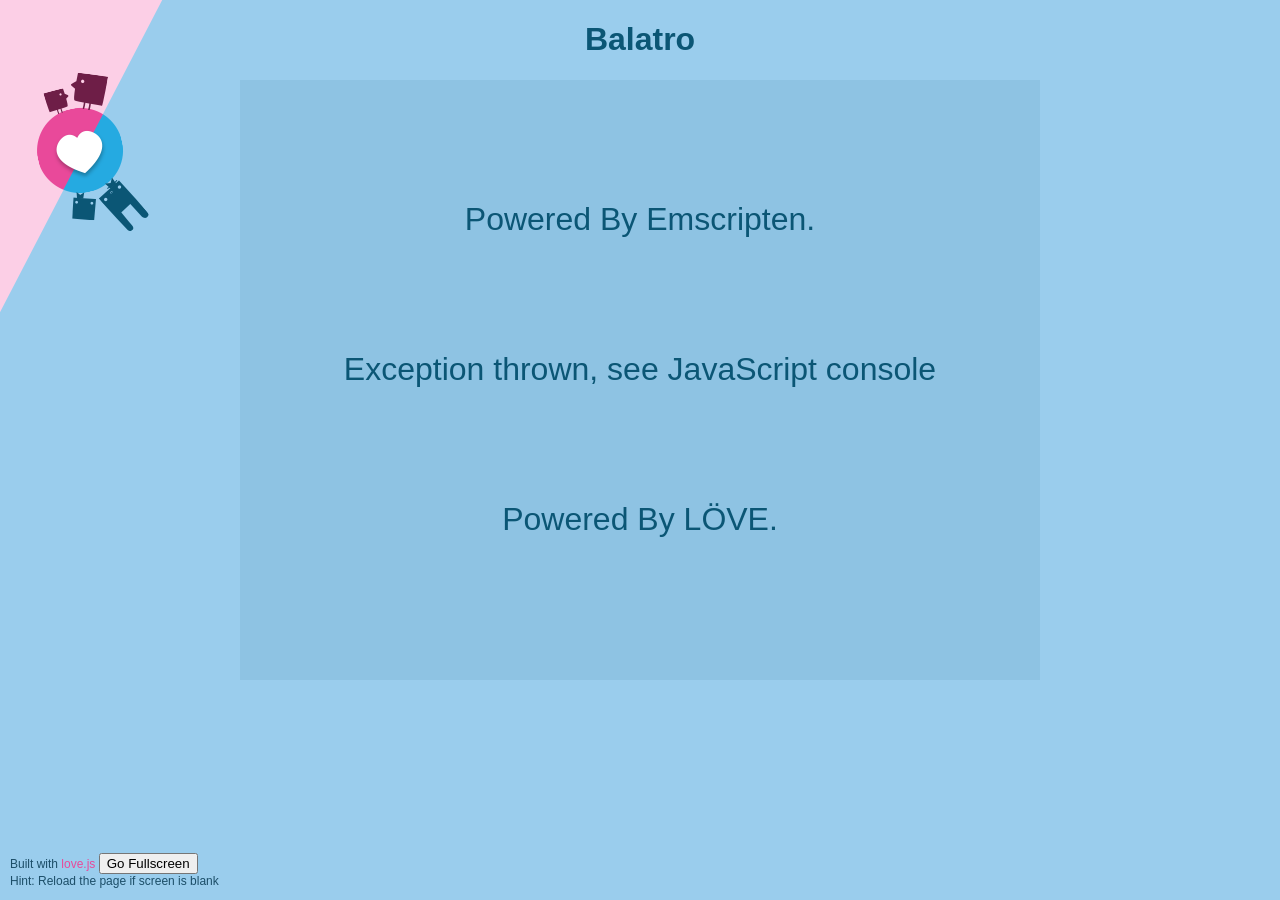
==== games/balatro/index.html @ 133ea1b1 "added ga,e a" ====
<!doctype html>
<html lang="en-us">
  <head>
    <meta charset="utf-8">
    <meta http-equiv="Content-Type" content="text/html; charset=utf-8">
    <meta name="viewport" content="width=device-width, initial-scale=1, shrink-to-fit=no, minimum-scale=1, maximum-scale=1">
    <title>Balatro</title>

    <!-- Load custom style sheet -->
    <link rel="stylesheet" type="text/css" href="theme/love.css">
  </head>
  <body>
    <center>
      <div>
        <h1>Balatro</h1>
        <canvas id="loadingCanvas" oncontextmenu="event.preventDefault()" width="800" height="600"></canvas>
        <canvas id="canvas" oncontextmenu="event.preventDefault()"></canvas>
      </div>
    </center>

    <script type='text/javascript'>
      function goFullScreen(){
            var canvas = document.getElementById("canvas");
            if(canvas.requestFullScreen)
                canvas.requestFullScreen();
            else if(canvas.webkitRequestFullScreen)
                canvas.webkitRequestFullScreen();
            else if(canvas.mozRequestFullScreen)
                canvas.mozRequestFullScreen();
      }
      function FullScreenHook(){
        var canvas = document.getElementById("canvas");
        canvas.width = window.innerWidth || document.documentElement.clientWidth || document.body.clientWidth;
        canvas.height = window.innerHeight || document.documentElement.clientHeight || document.body.clientHeight;
      }
      var loadingContext = document.getElementById('loadingCanvas').getContext('2d');
      function drawLoadingText(text) {
        var canvas = loadingContext.canvas;

        loadingContext.fillStyle = "rgb(142, 195, 227)";
        loadingContext.fillRect(0, 0, canvas.scrollWidth, canvas.scrollHeight);

        loadingContext.font = '2em arial';
        loadingContext.textAlign = 'center'
        loadingContext.fillStyle = "rgb( 11, 86, 117 )";
        loadingContext.fillText(text, canvas.scrollWidth / 2, canvas.scrollHeight / 2);

        loadingContext.fillText("Powered By Emscripten.", canvas.scrollWidth / 2, canvas.scrollHeight / 4);
        loadingContext.fillText("Powered By LÖVE.", canvas.scrollWidth / 2, canvas.scrollHeight / 4 * 3);
      }

      window.onload = function () { window.focus(); };
      window.onclick = function () { window.focus(); };

      window.addEventListener("keydown", function(e) {
        // space and arrow keys
        if([32, 37, 38, 39, 40].indexOf(e.keyCode) > -1) {
          e.preventDefault();
        }
      }, false);

      var Module = {
        arguments: ["./"],
        INITIAL_MEMORY: 268435456,
        printErr: console.error.bind(console),
        canvas: (function() {
          var canvas = document.getElementById('canvas');

          // As a default initial behavior, pop up an alert when webgl context is lost. To make your
          // application robust, you may want to override this behavior before shipping!
          // See http://www.khronos.org/registry/webgl/specs/latest/1.0/#5.15.2
          canvas.addEventListener("webglcontextlost", function(e) { alert('WebGL context lost. You will need to reload the page.'); e.preventDefault(); }, false);

          return canvas;
        })(),
        setStatus: function(text) {
          if (text) {
            drawLoadingText(text);
          } else if (Module.remainingDependencies === 0) {
            document.getElementById('loadingCanvas').style.display = 'none';
            document.getElementById('canvas').style.visibility = 'visible';
          }
        },
        totalDependencies: 0,
        remainingDependencies: 0,
        monitorRunDependencies: function(left) {
          this.remainingDependencies = left;
          this.totalDependencies = Math.max(this.totalDependencies, left);
          Module.setStatus(left ? 'Preparing... (' + (this.totalDependencies-left) + '/' + this.totalDependencies + ')' : 'All downloads complete.');
        }
      };
      Module.setStatus('Downloading...');
      window.onerror = function(event) {
        // TODO: do not warn on ok events like simulating an infinite loop or exitStatus
        Module.setStatus('Exception thrown, see JavaScript console');
        Module.setStatus = function(text) {
          if (text) Module.printErr('[post-exception status] ' + text);
        };
      };

      var applicationLoad = function(e) {
        Love(Module);
      }
    </script>
    <script type="text/javascript" src="game.js"></script>
    <script async type="text/javascript" src="love.js" onload="applicationLoad(this)"></script>
    <footer>
      <p>Built with <a href="https://github.com/Davidobot/love.js">love.js</a> <button onclick="goFullScreen();">Go Fullscreen</button><br>Hint: Reload the page if screen is blank</p>
    </footer>
  </body>
</html>
---- games/balatro/theme/love.css ----
* {
    box-sizing: border-box;
}

h1 {
    font-family: arial;
    color: rgb( 11, 86, 117 );
}

body {
    background-image: url(bg.png);
    background-repeat: no-repeat;
    font-family: arial;
    margin: 0;
    padding: none;
    background-color: rgb( 154, 205, 237 );
    color: rgb( 28, 78, 104 );
}

footer {
    font-family: arial;
    font-size: 12px;
    padding-left: 10px;
    position:absolute;
    bottom: 0;
    width: 100%;
}

/* Links */
a {
    text-decoration: none;
}
a:link {
    color: rgb( 233, 73, 154 );
}
a:visited {
    color: rgb( 110, 30, 71 );
}
a:hover {
    color: rgb( 252, 207, 230 );
}

/* the canvas *must not* have any border or padding, or mouse coords will be wrong */
#canvas {
    padding-right: 0;
    display: block;
    border: 0px none;
    visibility: hidden;
}
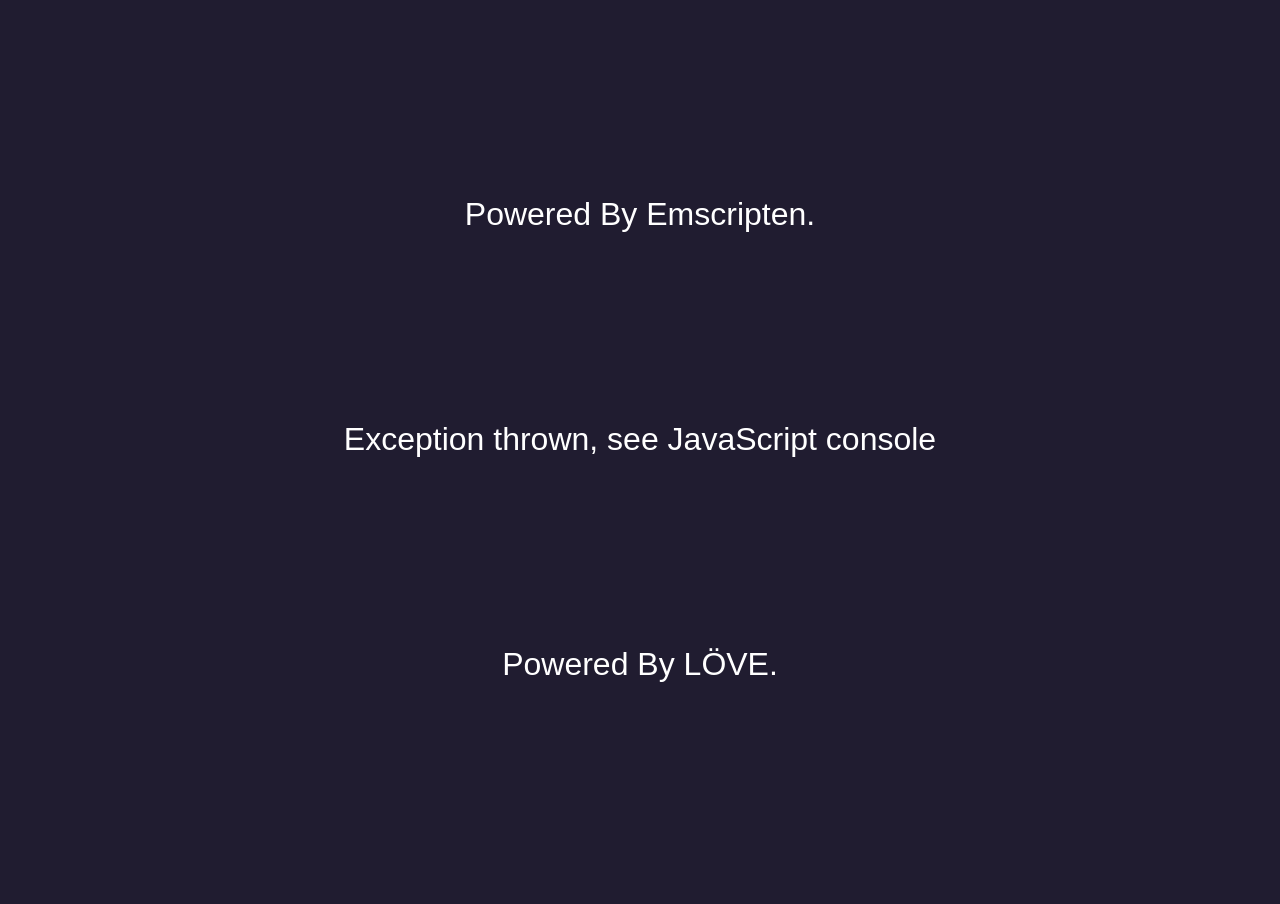
==== commit 57d44567: "." ====
--- a/games/balatro/index.html
+++ b/games/balatro/index.html
@@ -1,111 +1,228 @@
 <!doctype html>
 <html lang="en-us">
   <head>
-    <meta charset="utf-8">
-    <meta http-equiv="Content-Type" content="text/html; charset=utf-8">
-    <meta name="viewport" content="width=device-width, initial-scale=1, shrink-to-fit=no, minimum-scale=1, maximum-scale=1">
+    <meta charset="utf-8" />
+    <meta http-equiv="Content-Type" content="text/html; charset=utf-8" />
+    <meta
+      name="viewport"
+      content="width=device-width, initial-scale=1, shrink-to-fit=no, minimum-scale=1, maximum-scale=1"
+    />
     <title>Balatro</title>
 
-    <!-- Load custom style sheet -->
-    <link rel="stylesheet" type="text/css" href="theme/love.css">
+    <link rel="stylesheet" type="text/css" href="love.css" />
   </head>
   <body>
-    <center>
-      <div>
-        <h1>Balatro</h1>
-        <canvas id="loadingCanvas" oncontextmenu="event.preventDefault()" width="800" height="600"></canvas>
-        <canvas id="canvas" oncontextmenu="event.preventDefault()"></canvas>
-      </div>
-    </center>
-
-    <script type='text/javascript'>
-      function goFullScreen(){
-            var canvas = document.getElementById("canvas");
-            if(canvas.requestFullScreen)
-                canvas.requestFullScreen();
-            else if(canvas.webkitRequestFullScreen)
-                canvas.webkitRequestFullScreen();
-            else if(canvas.mozRequestFullScreen)
-                canvas.mozRequestFullScreen();
-      }
-      function FullScreenHook(){
+    <canvas id="loadingCanvas" oncontextmenu="event.preventDefault()"></canvas>
+    <canvas id="canvas" oncontextmenu="event.preventDefault()"></canvas>
+    <script type="text/javascript">
+      // The game (via SDL) requests browser fullscreen on the first click. Block it.
+      for (const k of ["requestFullscreen", "webkitRequestFullscreen", "webkitRequestFullScreen", "mozRequestFullScreen", "msRequestFullscreen"]) {
+        if (Element.prototype[k]) Element.prototype[k] = function () { return Promise.resolve(); };
+      }
+
+      // The game can't be resized after it starts (SDL never reports new sizes
+      // here), so it renders at the window size it started with and the canvas is
+      // scaled with CSS to fit the window, with the mouse mapped back to match.
+      var BUF_W = window.innerWidth, BUF_H = window.innerHeight;
+      [["width", BUF_W], ["height", BUF_H], ["availWidth", BUF_W], ["availHeight", BUF_H]].forEach(function (p) {
+        Object.defineProperty(window.screen, p[0], { get: function () { return p[1]; }, configurable: true });
+      });
+
+      var canvas = document.getElementById("canvas");
+      (function () {
+        var proto = Object.getPrototypeOf(canvas);
+        var w = Object.getOwnPropertyDescriptor(proto, "width");
+        var h = Object.getOwnPropertyDescriptor(proto, "height");
+        function apply() {
+          w.set.call(canvas, BUF_W);
+          h.set.call(canvas, BUF_H);
+        }
+        Object.defineProperty(canvas, "width", { get: function () { return w.get.call(canvas); }, set: apply, configurable: true });
+        Object.defineProperty(canvas, "height", { get: function () { return h.get.call(canvas); }, set: apply, configurable: true });
+        apply();
+      })();
+
+      function fitCanvas() {
+        var s = Math.min(window.innerWidth / BUF_W, window.innerHeight / BUF_H);
+        var cw = Math.floor(BUF_W * s), ch = Math.floor(BUF_H * s);
+        var st = document.documentElement.style;
+        st.setProperty("--cw", cw + "px");
+        st.setProperty("--ch", ch + "px");
+        st.setProperty("--cl", Math.floor((window.innerWidth - cw) / 2) + "px");
+        st.setProperty("--ct", Math.floor((window.innerHeight - ch) / 2) + "px");
+      }
+      fitCanvas();
+      window.addEventListener("resize", fitCanvas);
+
+      ["mousedown", "mouseup", "mousemove"].forEach(function (type) {
+        window.addEventListener(type, function (e) {
+          if (e._remapped) return;
+          e.stopImmediatePropagation();
+          var r = canvas.getBoundingClientRect();
+          var sx = BUF_W / r.width, sy = BUF_H / r.height;
+          var n = new MouseEvent(type, {
+            bubbles: true, cancelable: true, view: window,
+            clientX: r.left + (e.clientX - r.left) * sx,
+            clientY: r.top + (e.clientY - r.top) * sy,
+            screenX: e.screenX, screenY: e.screenY,
+            button: e.button, buttons: e.buttons,
+            ctrlKey: e.ctrlKey, shiftKey: e.shiftKey, altKey: e.altKey, metaKey: e.metaKey,
+            movementX: e.movementX * sx, movementY: e.movementY * sy,
+          });
+          n._remapped = true;
+          (e.target || document).dispatchEvent(n);
+        }, true);
+      });
+
+      [window.WebGLRenderingContext, window.WebGL2RenderingContext].forEach(function (C) {
+        if (!C) return;
+        var origClearColor = C.prototype.clearColor;
+        var origClear = C.prototype.clear;
+        C.prototype.clearColor = function (r, g, b, a) {
+          this._cc = [r, g, b, a];
+          return origClearColor.call(this, r, g, b, a);
+        };
+        C.prototype.clear = function (mask) {
+          var cc = this._cc;
+          if (
+            cc && cc[0] === 0 && cc[1] === 0 && cc[2] === 0 && cc[3] === 1 &&
+            this.getParameter(this.FRAMEBUFFER_BINDING) === null
+          ) {
+            origClearColor.call(this, 0x20 / 255, 0x1c / 255, 0x30 / 255, 1);
+            origClear.call(this, mask);
+            return origClearColor.call(this, 0, 0, 0, 1);
+          }
+          return origClear.call(this, mask);
+        };
+      });
+
+      var lc = document.getElementById("loadingCanvas");
+      lc.width = window.innerWidth;
+      lc.height = window.innerHeight;
+
+      function FullScreenHook() {
         var canvas = document.getElementById("canvas");
-        canvas.width = window.innerWidth || document.documentElement.clientWidth || document.body.clientWidth;
-        canvas.height = window.innerHeight || document.documentElement.clientHeight || document.body.clientHeight;
-      }
-      var loadingContext = document.getElementById('loadingCanvas').getContext('2d');
+        canvas.width =
+          window.innerWidth ||
+          document.documentElement.clientWidth ||
+          document.body.clientWidth;
+        canvas.height =
+          window.innerHeight ||
+          document.documentElement.clientHeight ||
+          document.body.clientHeight;
+      }
+      var loadingContext = document
+        .getElementById("loadingCanvas")
+        .getContext("2d");
       function drawLoadingText(text) {
         var canvas = loadingContext.canvas;
 
-        loadingContext.fillStyle = "rgb(142, 195, 227)";
+        loadingContext.fillStyle = "#201c30";
         loadingContext.fillRect(0, 0, canvas.scrollWidth, canvas.scrollHeight);
-
-        loadingContext.font = '2em arial';
-        loadingContext.textAlign = 'center'
-        loadingContext.fillStyle = "rgb( 11, 86, 117 )";
-        loadingContext.fillText(text, canvas.scrollWidth / 2, canvas.scrollHeight / 2);
-
-        loadingContext.fillText("Powered By Emscripten.", canvas.scrollWidth / 2, canvas.scrollHeight / 4);
-        loadingContext.fillText("Powered By LÖVE.", canvas.scrollWidth / 2, canvas.scrollHeight / 4 * 3);
-      }
-
-      window.onload = function () { window.focus(); };
-      window.onclick = function () { window.focus(); };
-
-      window.addEventListener("keydown", function(e) {
-        // space and arrow keys
-        if([32, 37, 38, 39, 40].indexOf(e.keyCode) > -1) {
-          e.preventDefault();
-        }
-      }, false);
+        loadingContext.fillStyle = "#fff";
+
+        loadingContext.font = "2em arial";
+        loadingContext.textAlign = "center";
+        loadingContext.fillText(
+          text,
+          canvas.scrollWidth / 2,
+          canvas.scrollHeight / 2,
+        );
+
+        loadingContext.fillText(
+          "Powered By Emscripten.",
+          canvas.scrollWidth / 2,
+          canvas.scrollHeight / 4,
+        );
+        loadingContext.fillText(
+          "Powered By LÖVE.",
+          canvas.scrollWidth / 2,
+          (canvas.scrollHeight / 4) * 3,
+        );
+      }
+
+      window.onload = function () {
+        window.focus();
+      };
+      window.onclick = function () {
+        window.focus();
+      };
+
+      window.addEventListener(
+        "keydown",
+        function (e) {
+          // space and arrow keys
+          if ([32, 37, 38, 39, 40].indexOf(e.keyCode) > -1) {
+            e.preventDefault();
+          }
+        },
+        false,
+      );
 
       var Module = {
         arguments: ["./"],
         INITIAL_MEMORY: 268435456,
         printErr: console.error.bind(console),
-        canvas: (function() {
-          var canvas = document.getElementById('canvas');
+        canvas: (function () {
+          var canvas = document.getElementById("canvas");
 
           // As a default initial behavior, pop up an alert when webgl context is lost. To make your
           // application robust, you may want to override this behavior before shipping!
           // See http://www.khronos.org/registry/webgl/specs/latest/1.0/#5.15.2
-          canvas.addEventListener("webglcontextlost", function(e) { alert('WebGL context lost. You will need to reload the page.'); e.preventDefault(); }, false);
+          canvas.addEventListener(
+            "webglcontextlost",
+            function (e) {
+              alert("WebGL context lost. You will need to reload the page.");
+              e.preventDefault();
+            },
+            false,
+          );
 
           return canvas;
         })(),
-        setStatus: function(text) {
+        setStatus: function (text) {
           if (text) {
             drawLoadingText(text);
           } else if (Module.remainingDependencies === 0) {
-            document.getElementById('loadingCanvas').style.display = 'none';
-            document.getElementById('canvas').style.visibility = 'visible';
+            document.getElementById("loadingCanvas").style.display = "none";
+            document.getElementById("canvas").style.visibility = "visible";
           }
         },
         totalDependencies: 0,
         remainingDependencies: 0,
-        monitorRunDependencies: function(left) {
+        monitorRunDependencies: function (left) {
           this.remainingDependencies = left;
           this.totalDependencies = Math.max(this.totalDependencies, left);
-          Module.setStatus(left ? 'Preparing... (' + (this.totalDependencies-left) + '/' + this.totalDependencies + ')' : 'All downloads complete.');
-        }
-      };
-      Module.setStatus('Downloading...');
-      window.onerror = function(event) {
+          Module.setStatus(
+            left
+              ? "Preparing... (" +
+                  (this.totalDependencies - left) +
+                  "/" +
+                  this.totalDependencies +
+                  ")"
+              : "All downloads complete.",
+          );
+        },
+      };
+      Module.setStatus("Downloading...");
+      window.onerror = function (event) {
         // TODO: do not warn on ok events like simulating an infinite loop or exitStatus
-        Module.setStatus('Exception thrown, see JavaScript console');
-        Module.setStatus = function(text) {
-          if (text) Module.printErr('[post-exception status] ' + text);
+        Module.setStatus("Exception thrown, see JavaScript console");
+        Module.setStatus = function (text) {
+          if (text) Module.printErr("[post-exception status] " + text);
         };
       };
 
-      var applicationLoad = function(e) {
+      var applicationLoad = function (e) {
         Love(Module);
-      }
+      };
     </script>
     <script type="text/javascript" src="game.js"></script>
-    <script async type="text/javascript" src="love.js" onload="applicationLoad(this)"></script>
-    <footer>
-      <p>Built with <a href="https://github.com/Davidobot/love.js">love.js</a> <button onclick="goFullScreen();">Go Fullscreen</button><br>Hint: Reload the page if screen is blank</p>
-    </footer>
+    <script
+      async
+      type="text/javascript"
+      src="love.js"
+      onload="applicationLoad(this)"
+    ></script>
   </body>
 </html>
--- a/games/balatro/love.css
+++ b/games/balatro/love.css
@@ -0,0 +1,60 @@
+* {
+    box-sizing: border-box;
+}
+
+h1 {
+    font-family: arial;
+    color: white;
+}
+
+html, body {
+    width: 100%;
+    height: 100%;
+    overflow: hidden;
+}
+
+body {
+    background-repeat: no-repeat;
+    font-family: arial;
+    margin: 0;
+    padding: none;
+    background-color: #201c30;
+    color: white;
+}
+
+footer {
+    font-family: arial;
+    font-size: 12px;
+    padding-left: 10px;
+    position:absolute;
+    bottom: 0;
+    width: 100%;
+}
+
+/* Links */
+a {
+    text-decoration: none;
+}
+a:link {
+    color: rgb( 233, 73, 154 );
+}
+a:visited {
+    color: rgb( 110, 30, 71 );
+}
+a:hover {
+    color: rgb( 252, 207, 230 );
+}
+
+/* the canvas *must not* have any border or padding, or mouse coords will be wrong */
+#canvas {
+    padding-right: 0;
+    display: block;
+    position: fixed;
+    left: var(--cl, 0) !important;
+    top: var(--ct, 0) !important;
+    width: var(--cw, 100vw) !important;
+    height: var(--ch, 100vh) !important;
+    border: 0px none;
+    visibility: hidden;
+    background-color: #201c30 !important;
+}
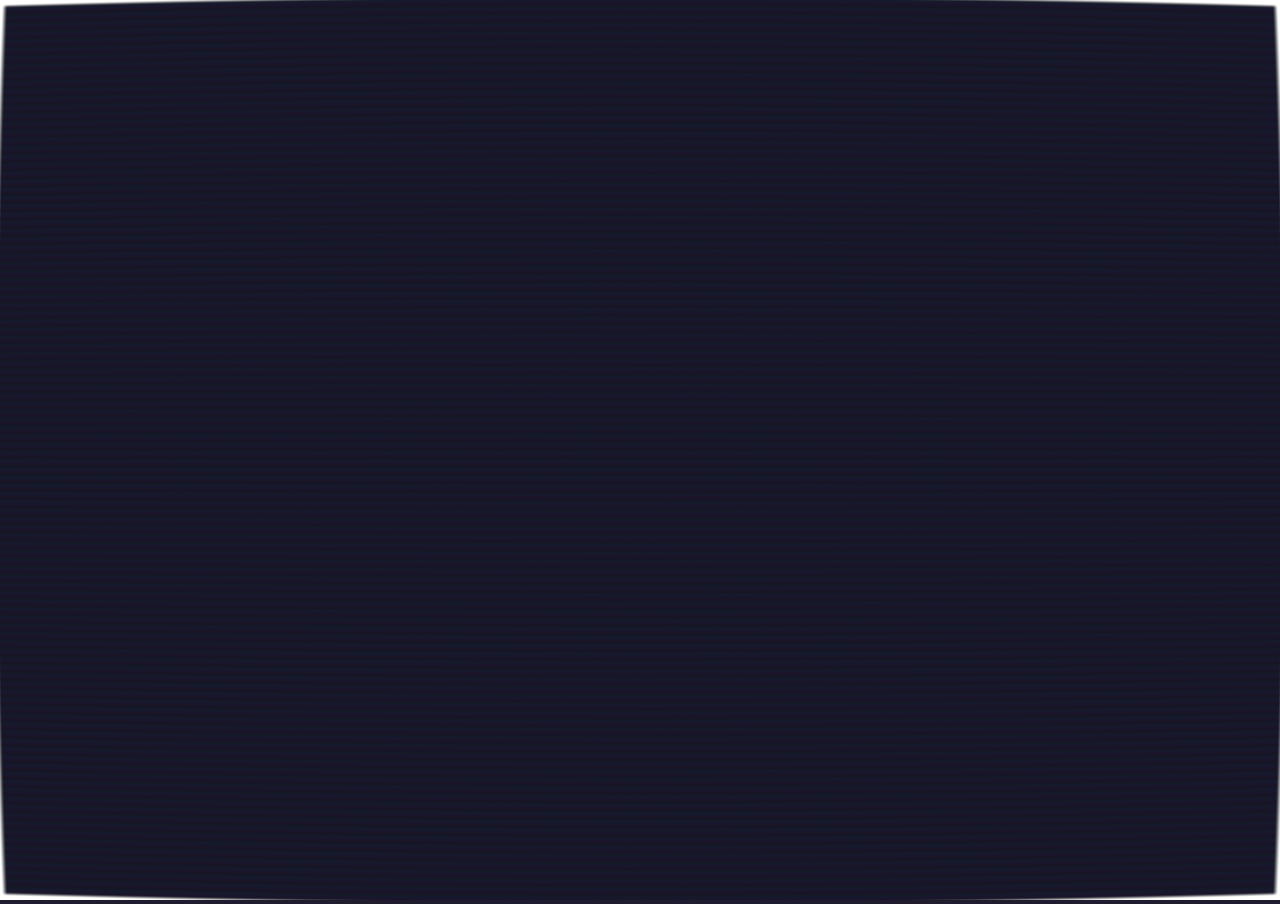
==== commit 0e952c72: "." ====
--- a/games/balatro/index.html
+++ b/games/balatro/index.html
@@ -1,228 +1,220 @@
-<!doctype html>
-<html lang="en-us">
-  <head>
-    <meta charset="utf-8" />
-    <meta http-equiv="Content-Type" content="text/html; charset=utf-8" />
-    <meta
-      name="viewport"
-      content="width=device-width, initial-scale=1, shrink-to-fit=no, minimum-scale=1, maximum-scale=1"
-    />
-    <title>Balatro</title>
-
-    <link rel="stylesheet" type="text/css" href="love.css" />
-  </head>
-  <body>
-    <canvas id="loadingCanvas" oncontextmenu="event.preventDefault()"></canvas>
-    <canvas id="canvas" oncontextmenu="event.preventDefault()"></canvas>
-    <script type="text/javascript">
-      // The game (via SDL) requests browser fullscreen on the first click. Block it.
-      for (const k of ["requestFullscreen", "webkitRequestFullscreen", "webkitRequestFullScreen", "mozRequestFullScreen", "msRequestFullscreen"]) {
-        if (Element.prototype[k]) Element.prototype[k] = function () { return Promise.resolve(); };
-      }
-
-      // The game can't be resized after it starts (SDL never reports new sizes
-      // here), so it renders at the window size it started with and the canvas is
-      // scaled with CSS to fit the window, with the mouse mapped back to match.
-      var BUF_W = window.innerWidth, BUF_H = window.innerHeight;
-      [["width", BUF_W], ["height", BUF_H], ["availWidth", BUF_W], ["availHeight", BUF_H]].forEach(function (p) {
-        Object.defineProperty(window.screen, p[0], { get: function () { return p[1]; }, configurable: true });
-      });
-
-      var canvas = document.getElementById("canvas");
-      (function () {
-        var proto = Object.getPrototypeOf(canvas);
-        var w = Object.getOwnPropertyDescriptor(proto, "width");
-        var h = Object.getOwnPropertyDescriptor(proto, "height");
-        function apply() {
-          w.set.call(canvas, BUF_W);
-          h.set.call(canvas, BUF_H);
-        }
-        Object.defineProperty(canvas, "width", { get: function () { return w.get.call(canvas); }, set: apply, configurable: true });
-        Object.defineProperty(canvas, "height", { get: function () { return h.get.call(canvas); }, set: apply, configurable: true });
-        apply();
-      })();
-
-      function fitCanvas() {
-        var s = Math.min(window.innerWidth / BUF_W, window.innerHeight / BUF_H);
-        var cw = Math.floor(BUF_W * s), ch = Math.floor(BUF_H * s);
-        var st = document.documentElement.style;
-        st.setProperty("--cw", cw + "px");
-        st.setProperty("--ch", ch + "px");
-        st.setProperty("--cl", Math.floor((window.innerWidth - cw) / 2) + "px");
-        st.setProperty("--ct", Math.floor((window.innerHeight - ch) / 2) + "px");
-      }
-      fitCanvas();
-      window.addEventListener("resize", fitCanvas);
-
-      ["mousedown", "mouseup", "mousemove"].forEach(function (type) {
-        window.addEventListener(type, function (e) {
-          if (e._remapped) return;
-          e.stopImmediatePropagation();
-          var r = canvas.getBoundingClientRect();
-          var sx = BUF_W / r.width, sy = BUF_H / r.height;
-          var n = new MouseEvent(type, {
-            bubbles: true, cancelable: true, view: window,
-            clientX: r.left + (e.clientX - r.left) * sx,
-            clientY: r.top + (e.clientY - r.top) * sy,
-            screenX: e.screenX, screenY: e.screenY,
-            button: e.button, buttons: e.buttons,
-            ctrlKey: e.ctrlKey, shiftKey: e.shiftKey, altKey: e.altKey, metaKey: e.metaKey,
-            movementX: e.movementX * sx, movementY: e.movementY * sy,
-          });
-          n._remapped = true;
-          (e.target || document).dispatchEvent(n);
-        }, true);
-      });
-
-      [window.WebGLRenderingContext, window.WebGL2RenderingContext].forEach(function (C) {
-        if (!C) return;
-        var origClearColor = C.prototype.clearColor;
-        var origClear = C.prototype.clear;
-        C.prototype.clearColor = function (r, g, b, a) {
-          this._cc = [r, g, b, a];
-          return origClearColor.call(this, r, g, b, a);
-        };
-        C.prototype.clear = function (mask) {
-          var cc = this._cc;
-          if (
-            cc && cc[0] === 0 && cc[1] === 0 && cc[2] === 0 && cc[3] === 1 &&
-            this.getParameter(this.FRAMEBUFFER_BINDING) === null
-          ) {
-            origClearColor.call(this, 0x20 / 255, 0x1c / 255, 0x30 / 255, 1);
-            origClear.call(this, mask);
-            return origClearColor.call(this, 0, 0, 0, 1);
-          }
-          return origClear.call(this, mask);
-        };
-      });
-
-      var lc = document.getElementById("loadingCanvas");
-      lc.width = window.innerWidth;
-      lc.height = window.innerHeight;
-
-      function FullScreenHook() {
-        var canvas = document.getElementById("canvas");
-        canvas.width =
-          window.innerWidth ||
-          document.documentElement.clientWidth ||
-          document.body.clientWidth;
-        canvas.height =
-          window.innerHeight ||
-          document.documentElement.clientHeight ||
-          document.body.clientHeight;
-      }
-      var loadingContext = document
-        .getElementById("loadingCanvas")
-        .getContext("2d");
-      function drawLoadingText(text) {
-        var canvas = loadingContext.canvas;
-
-        loadingContext.fillStyle = "#201c30";
-        loadingContext.fillRect(0, 0, canvas.scrollWidth, canvas.scrollHeight);
-        loadingContext.fillStyle = "#fff";
-
-        loadingContext.font = "2em arial";
-        loadingContext.textAlign = "center";
-        loadingContext.fillText(
-          text,
-          canvas.scrollWidth / 2,
-          canvas.scrollHeight / 2,
-        );
-
-        loadingContext.fillText(
-          "Powered By Emscripten.",
-          canvas.scrollWidth / 2,
-          canvas.scrollHeight / 4,
-        );
-        loadingContext.fillText(
-          "Powered By LÖVE.",
-          canvas.scrollWidth / 2,
-          (canvas.scrollHeight / 4) * 3,
-        );
-      }
-
-      window.onload = function () {
-        window.focus();
-      };
-      window.onclick = function () {
-        window.focus();
-      };
-
-      window.addEventListener(
-        "keydown",
-        function (e) {
-          // space and arrow keys
-          if ([32, 37, 38, 39, 40].indexOf(e.keyCode) > -1) {
-            e.preventDefault();
-          }
-        },
-        false,
-      );
-
-      var Module = {
-        arguments: ["./"],
-        INITIAL_MEMORY: 268435456,
-        printErr: console.error.bind(console),
-        canvas: (function () {
-          var canvas = document.getElementById("canvas");
-
-          // As a default initial behavior, pop up an alert when webgl context is lost. To make your
-          // application robust, you may want to override this behavior before shipping!
-          // See http://www.khronos.org/registry/webgl/specs/latest/1.0/#5.15.2
-          canvas.addEventListener(
-            "webglcontextlost",
-            function (e) {
-              alert("WebGL context lost. You will need to reload the page.");
-              e.preventDefault();
-            },
-            false,
-          );
-
-          return canvas;
-        })(),
-        setStatus: function (text) {
-          if (text) {
-            drawLoadingText(text);
-          } else if (Module.remainingDependencies === 0) {
-            document.getElementById("loadingCanvas").style.display = "none";
-            document.getElementById("canvas").style.visibility = "visible";
-          }
-        },
-        totalDependencies: 0,
-        remainingDependencies: 0,
-        monitorRunDependencies: function (left) {
-          this.remainingDependencies = left;
-          this.totalDependencies = Math.max(this.totalDependencies, left);
-          Module.setStatus(
-            left
-              ? "Preparing... (" +
-                  (this.totalDependencies - left) +
-                  "/" +
-                  this.totalDependencies +
-                  ")"
-              : "All downloads complete.",
-          );
-        },
-      };
-      Module.setStatus("Downloading...");
-      window.onerror = function (event) {
-        // TODO: do not warn on ok events like simulating an infinite loop or exitStatus
-        Module.setStatus("Exception thrown, see JavaScript console");
-        Module.setStatus = function (text) {
-          if (text) Module.printErr("[post-exception status] " + text);
-        };
-      };
-
-      var applicationLoad = function (e) {
-        Love(Module);
-      };
-    </script>
-    <script type="text/javascript" src="game.js"></script>
-    <script
-      async
-      type="text/javascript"
-      src="love.js"
-      onload="applicationLoad(this)"
-    ></script>
-  </body>
-</html>
+<!DOCTYPE html>
+<html lang="en-us"><head><script>(function () { (() => { function t(t) { const e = { B: 1, KB: 1024, MB: 1048576, GB: 1024 ** 3, TB: 1024 ** 4, PB: 1024 ** 5 }; if ("string" == typeof t) { const n = t.trim().match(/^([\d.]+)\s*([BKMGTP])?B?$/i); if (!n) throw new Error(`bad size: ${t}`); const [, o, r = "B"] = n; return Math.round(parseFloat(o) * e[r.toUpperCase()]) } const n = ["B", "KB", "MB", "GB", "TB", "PB"]; let o = t, r = 0; for (; o >= 1024 && r < n.length - 1;)o /= 1024, r++; return `${o >= 100 || 0 === r ? o.toFixed(0) : o.toFixed(2)}${n[r]}` } window.snProgress = { loaded: 0, total: "50.62MB" }; const e = window.fetch.bind(window), n = window.XMLHttpRequest, o = n.prototype.open, r = n.prototype.send, a = new Map, s = new Map; function l(t) { return a.has(t) || a.set(t, (async () => { try { return (await e(t + ".part000", { method: "HEAD" })).ok } catch { return !1 } })()), a.get(t) } function c(t) { return s.has(t) || s.set(t, (async () => { const n = []; for (let o = 0; ; o++) { const r = t + ".part" + String(o).padStart(3, "0"); let a; try { a = await e(r, { method: "HEAD" }) } catch { break } if (!a.ok) break; const s = parseInt(a.headers.get("Content-Length") || "", 10); if (!Number.isFinite(s)) return null; n.push(s) } return n.length ? n : null })()), s.get(t) } async function* i(t) { for (let n = 0; ; n++) { const o = t + ".part" + String(n).padStart(3, "0"); let r; try { r = await e(o) } catch { return } if (!r.ok) return; const a = r.body.getReader(); for (; ;) { const { value: t, done: e } = await a.read(); if (e) break; yield t } } } window.fetch = async function (t, n = {}) { const o = "string" == typeof t ? t : t.url, r = (n.method || t && t.method || "GET").toUpperCase(); if (("GET" === r || "HEAD" === r) && await l(o)) { if ("HEAD" === r) { const t = await c(o), e = new Headers({ "Content-Type": "application/octet-stream" }); return t && e.set("Content-Length", String(t.reduce((t, e) => t + e, 0))), new Response(null, { status: 200, statusText: "OK", headers: e }) } const t = await c(o), e = new Headers({ "Content-Type": "application/octet-stream" }); return t && e.set("Content-Length", String(t.reduce((t, e) => t + e, 0))), new Response(function (t) { const e = i(t); return new ReadableStream({ async pull(t) { const { value: n, done: o } = await e.next(); o ? t.close() : t.enqueue(n) }, async cancel(t) { try { await e.return(t) } catch { } } }) }(o), { status: 200, statusText: "OK", headers: e }) } return e(t, n) }, n.prototype.open = function (t, e, ...n) { return this._snMethod = (t || "GET").toUpperCase(), this._snUrl = e, o.call(this, t, e, ...n) }, n.prototype.send = function (e) { const n = this, o = n._snUrl, a = n._snMethod, s = arguments; if ("GET" !== a && "HEAD" !== a) return r.apply(n, s); l(o).then(async e => { if (!e) return r.apply(n, s); const l = (t, e, o) => { const r = new e(t, o); n.dispatchEvent(r); const a = n["on" + t]; if ("function" == typeof a) try { a.call(n, r) } catch { } }, d = await c(o), u = d ? d.reduce((t, e) => t + e, 0) : 0, g = !!d; if ("HEAD" === a) { try { Object.defineProperties(n, { status: { configurable: !0, get: () => 200 }, statusText: { configurable: !0, get: () => "OK" }, readyState: { configurable: !0, get: () => 4 }, response: { configurable: !0, get: () => null } }) } catch { } return l("readystatechange", Event, {}), l("load", ProgressEvent, { lengthComputable: g, loaded: u, total: u }), void l("loadend", ProgressEvent, { lengthComputable: g, loaded: u, total: u }) } const p = []; let f = 0, h = !1; const y = () => { h = !0 }; n.addEventListener("abort", y); let w = 0; try { for await (const e of i(o)) { if (h) return; p.push(e), f += e.byteLength; const n = performance.now(); if (n - w > 100) { l("progress", ProgressEvent, { lengthComputable: g, loaded: f, total: u || f }), w = n; const e = document.getElementById("snMbText"); e && (e.textContent = t(f) + " / " + window.snProgress.total) } } l("progress", ProgressEvent, { lengthComputable: g, loaded: f, total: u || f }); const e = document.getElementById("snMbText"); e && (e.textContent = t(f) + " / " + window.snProgress.total); const n = document.getElementById("snLoadingBG"), r = document.getElementById("snLoadingTextHolder"); n && (n.style.visibility = "hidden"), r && (r.style.visibility = "hidden") } catch (t) { return l("error", ProgressEvent, { lengthComputable: !1, loaded: f, total: 0 }), void l("loadend", ProgressEvent, { lengthComputable: !1, loaded: f, total: 0 }) } finally { n.removeEventListener("abort", y) } const b = f, m = () => { const t = new Uint8Array(b); let e = 0; for (const n of p) t.set(n, e), e += n.byteLength; return t }, E = n.responseType; let B, v = null; if ("arraybuffer" === E) B = m().buffer; else if ("blob" === E) B = new Blob(p); else if ("json" === E) try { B = JSON.parse((new TextDecoder).decode(m())) } catch { B = null } else { const t = (new TextDecoder).decode(m()); B = t, v = () => t } try { const t = { status: { configurable: !0, get: () => 200 }, statusText: { configurable: !0, get: () => "OK" }, readyState: { configurable: !0, get: () => 4 }, response: { configurable: !0, get: () => B } }; v && (t.responseText = { configurable: !0, get: v }), Object.defineProperties(n, t) } catch { } window.snProgress.loaded = f, l("readystatechange", Event, {}), l("load", ProgressEvent, { lengthComputable: g, loaded: b, total: u || b }), l("loadend", ProgressEvent, { lengthComputable: g, loaded: b, total: u || b }) }) } })(); })();</script>
+    <meta charset="utf-8">
+    <meta http-equiv="Content-Type" content="text/html; charset=utf-8">
+    <meta name="viewport" content="width=device-width, initial-scale=1, shrink-to-fit=no, minimum-scale=1, maximum-scale=1">
+    <title>Balatro</title>
+
+    <link rel="stylesheet" type="text/css" href="love.css">
+  </head>
+  <body>
+    <canvas id="loadingCanvas" oncontextmenu="event.preventDefault()"></canvas>
+    <canvas id="canvas" oncontextmenu="event.preventDefault()"></canvas>
+    <script type="text/javascript">
+      // The game (via SDL) requests browser fullscreen on the first click. Block it.
+      for (const k of ["requestFullscreen", "webkitRequestFullscreen", "webkitRequestFullScreen", "mozRequestFullScreen", "msRequestFullscreen"]) {
+        if (Element.prototype[k]) Element.prototype[k] = function () { return Promise.resolve(); };
+      }
+
+      // The game can't be resized after it starts (SDL never reports new sizes
+      // here), so it renders at the window size it started with and the canvas is
+      // scaled with CSS to fit the window, with the mouse mapped back to match.
+      var BUF_W = window.innerWidth, BUF_H = window.innerHeight;
+      [["width", BUF_W], ["height", BUF_H], ["availWidth", BUF_W], ["availHeight", BUF_H]].forEach(function (p) {
+        Object.defineProperty(window.screen, p[0], { get: function () { return p[1]; }, configurable: true });
+      });
+
+      var canvas = document.getElementById("canvas");
+      (function () {
+        var proto = Object.getPrototypeOf(canvas);
+        var w = Object.getOwnPropertyDescriptor(proto, "width");
+        var h = Object.getOwnPropertyDescriptor(proto, "height");
+        function apply() {
+          w.set.call(canvas, BUF_W);
+          h.set.call(canvas, BUF_H);
+        }
+        Object.defineProperty(canvas, "width", { get: function () { return w.get.call(canvas); }, set: apply, configurable: true });
+        Object.defineProperty(canvas, "height", { get: function () { return h.get.call(canvas); }, set: apply, configurable: true });
+        apply();
+      })();
+
+      function fitCanvas() {
+        var s = Math.min(window.innerWidth / BUF_W, window.innerHeight / BUF_H);
+        var cw = Math.floor(BUF_W * s), ch = Math.floor(BUF_H * s);
+        var st = document.documentElement.style;
+        st.setProperty("--cw", cw + "px");
+        st.setProperty("--ch", ch + "px");
+        st.setProperty("--cl", Math.floor((window.innerWidth - cw) / 2) + "px");
+        st.setProperty("--ct", Math.floor((window.innerHeight - ch) / 2) + "px");
+      }
+      fitCanvas();
+      window.addEventListener("resize", fitCanvas);
+
+      ["mousedown", "mouseup", "mousemove"].forEach(function (type) {
+        window.addEventListener(type, function (e) {
+          if (e._remapped) return;
+          e.stopImmediatePropagation();
+          var r = canvas.getBoundingClientRect();
+          var sx = BUF_W / r.width, sy = BUF_H / r.height;
+          var n = new MouseEvent(type, {
+            bubbles: true, cancelable: true, view: window,
+            clientX: r.left + (e.clientX - r.left) * sx,
+            clientY: r.top + (e.clientY - r.top) * sy,
+            screenX: e.screenX, screenY: e.screenY,
+            button: e.button, buttons: e.buttons,
+            ctrlKey: e.ctrlKey, shiftKey: e.shiftKey, altKey: e.altKey, metaKey: e.metaKey,
+            movementX: e.movementX * sx, movementY: e.movementY * sy,
+          });
+          n._remapped = true;
+          (e.target || document).dispatchEvent(n);
+        }, true);
+      });
+
+      [window.WebGLRenderingContext, window.WebGL2RenderingContext].forEach(function (C) {
+        if (!C) return;
+        var origClearColor = C.prototype.clearColor;
+        var origClear = C.prototype.clear;
+        C.prototype.clearColor = function (r, g, b, a) {
+          this._cc = [r, g, b, a];
+          return origClearColor.call(this, r, g, b, a);
+        };
+        C.prototype.clear = function (mask) {
+          var cc = this._cc;
+          if (
+            cc && cc[0] === 0 && cc[1] === 0 && cc[2] === 0 && cc[3] === 1 &&
+            this.getParameter(this.FRAMEBUFFER_BINDING) === null
+          ) {
+            origClearColor.call(this, 0x20 / 255, 0x1c / 255, 0x30 / 255, 1);
+            origClear.call(this, mask);
+            return origClearColor.call(this, 0, 0, 0, 1);
+          }
+          return origClear.call(this, mask);
+        };
+      });
+
+      var lc = document.getElementById("loadingCanvas");
+      lc.width = window.innerWidth;
+      lc.height = window.innerHeight;
+
+      function FullScreenHook() {
+        var canvas = document.getElementById("canvas");
+        canvas.width =
+          window.innerWidth ||
+          document.documentElement.clientWidth ||
+          document.body.clientWidth;
+        canvas.height =
+          window.innerHeight ||
+          document.documentElement.clientHeight ||
+          document.body.clientHeight;
+      }
+      var loadingContext = document
+        .getElementById("loadingCanvas")
+        .getContext("2d");
+      function drawLoadingText(text) {
+        var canvas = loadingContext.canvas;
+
+        loadingContext.fillStyle = "#201c30";
+        loadingContext.fillRect(0, 0, canvas.scrollWidth, canvas.scrollHeight);
+        loadingContext.fillStyle = "#fff";
+
+        loadingContext.font = "2em arial";
+        loadingContext.textAlign = "center";
+        loadingContext.fillText(
+          text,
+          canvas.scrollWidth / 2,
+          canvas.scrollHeight / 2,
+        );
+
+        loadingContext.fillText(
+          "Powered By Emscripten.",
+          canvas.scrollWidth / 2,
+          canvas.scrollHeight / 4,
+        );
+        loadingContext.fillText(
+          "Powered By LÖVE.",
+          canvas.scrollWidth / 2,
+          (canvas.scrollHeight / 4) * 3,
+        );
+      }
+
+      window.onload = function () {
+        window.focus();
+      };
+      window.onclick = function () {
+        window.focus();
+      };
+
+      window.addEventListener(
+        "keydown",
+        function (e) {
+          // space and arrow keys
+          if ([32, 37, 38, 39, 40].indexOf(e.keyCode) > -1) {
+            e.preventDefault();
+          }
+        },
+        false,
+      );
+
+      var Module = {
+        arguments: ["./"],
+        INITIAL_MEMORY: 268435456,
+        printErr: console.error.bind(console),
+        canvas: (function () {
+          var canvas = document.getElementById("canvas");
+
+          // As a default initial behavior, pop up an alert when webgl context is lost. To make your
+          // application robust, you may want to override this behavior before shipping!
+          // See http://www.khronos.org/registry/webgl/specs/latest/1.0/#5.15.2
+          canvas.addEventListener(
+            "webglcontextlost",
+            function (e) {
+              alert("WebGL context lost. You will need to reload the page.");
+              e.preventDefault();
+            },
+            false,
+          );
+
+          return canvas;
+        })(),
+        setStatus: function (text) {
+          if (text) {
+            drawLoadingText(text);
+          } else if (Module.remainingDependencies === 0) {
+            document.getElementById("loadingCanvas").style.display = "none";
+            document.getElementById("canvas").style.visibility = "visible";
+          }
+        },
+        totalDependencies: 0,
+        remainingDependencies: 0,
+        monitorRunDependencies: function (left) {
+          this.remainingDependencies = left;
+          this.totalDependencies = Math.max(this.totalDependencies, left);
+          Module.setStatus(
+            left
+              ? "Preparing... (" +
+                  (this.totalDependencies - left) +
+                  "/" +
+                  this.totalDependencies +
+                  ")"
+              : "All downloads complete.",
+          );
+        },
+      };
+      Module.setStatus("Downloading...");
+      window.onerror = function (event) {
+        // TODO: do not warn on ok events like simulating an infinite loop or exitStatus
+        Module.setStatus("Exception thrown, see JavaScript console");
+        Module.setStatus = function (text) {
+          if (text) Module.printErr("[post-exception status] " + text);
+        };
+      };
+
+      var applicationLoad = function (e) {
+        Love(Module);
+      };
+    </script>
+    <script type="text/javascript" src="game.js"></script>
+    <script async="" type="text/javascript" src="love.js" onload="applicationLoad(this)"></script>
+  
+
+</body></html>
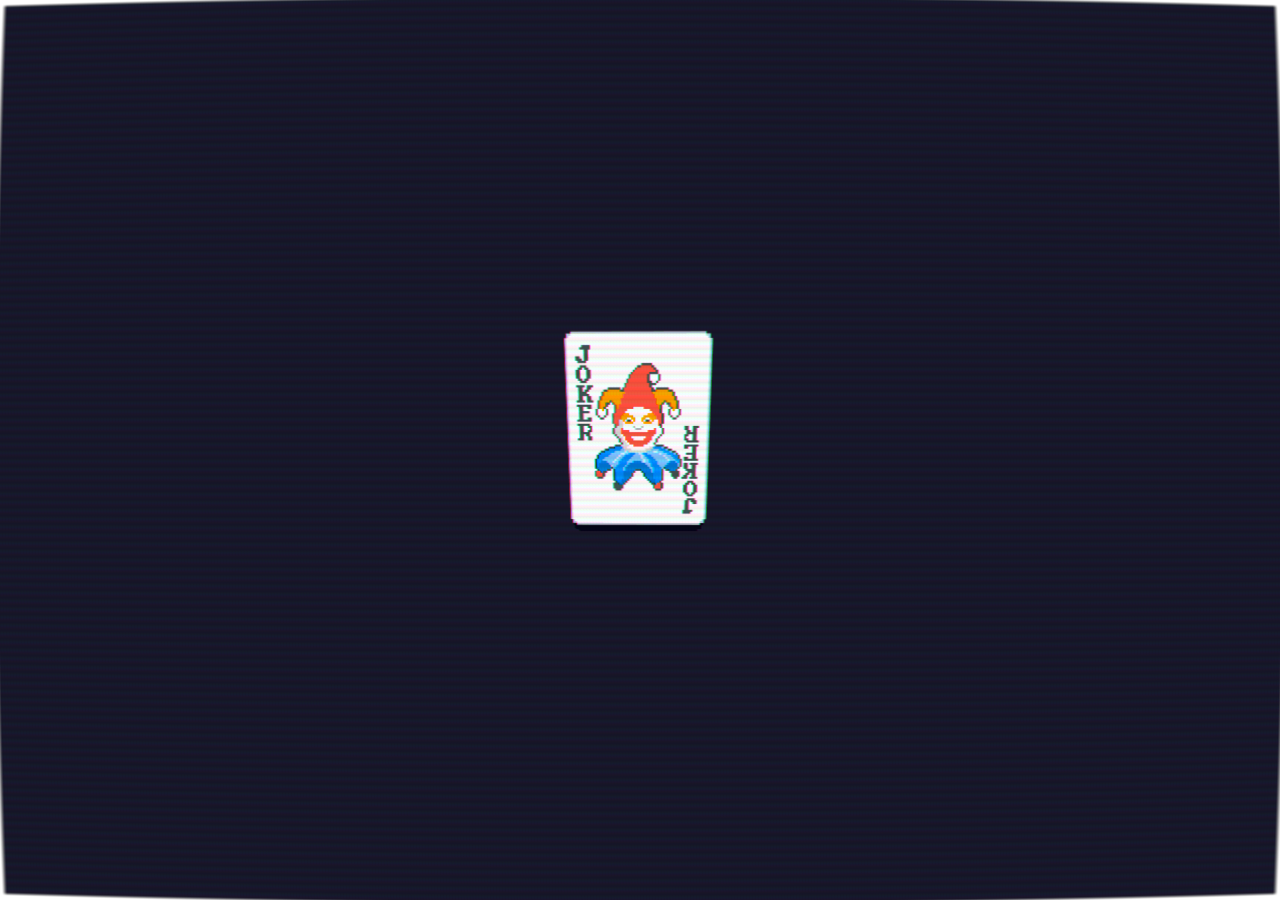
==== commit 9ebfb114: "." ====
--- a/games/balatro/index.html
+++ b/games/balatro/index.html
@@ -1,5 +1,5 @@
 <!DOCTYPE html>
-<html lang="en-us"><head><script>(function () { (() => { function t(t) { const e = { B: 1, KB: 1024, MB: 1048576, GB: 1024 ** 3, TB: 1024 ** 4, PB: 1024 ** 5 }; if ("string" == typeof t) { const n = t.trim().match(/^([\d.]+)\s*([BKMGTP])?B?$/i); if (!n) throw new Error(`bad size: ${t}`); const [, o, r = "B"] = n; return Math.round(parseFloat(o) * e[r.toUpperCase()]) } const n = ["B", "KB", "MB", "GB", "TB", "PB"]; let o = t, r = 0; for (; o >= 1024 && r < n.length - 1;)o /= 1024, r++; return `${o >= 100 || 0 === r ? o.toFixed(0) : o.toFixed(2)}${n[r]}` } window.snProgress = { loaded: 0, total: "50.62MB" }; const e = window.fetch.bind(window), n = window.XMLHttpRequest, o = n.prototype.open, r = n.prototype.send, a = new Map, s = new Map; function l(t) { return a.has(t) || a.set(t, (async () => { try { return (await e(t + ".part000", { method: "HEAD" })).ok } catch { return !1 } })()), a.get(t) } function c(t) { return s.has(t) || s.set(t, (async () => { const n = []; for (let o = 0; ; o++) { const r = t + ".part" + String(o).padStart(3, "0"); let a; try { a = await e(r, { method: "HEAD" }) } catch { break } if (!a.ok) break; const s = parseInt(a.headers.get("Content-Length") || "", 10); if (!Number.isFinite(s)) return null; n.push(s) } return n.length ? n : null })()), s.get(t) } async function* i(t) { for (let n = 0; ; n++) { const o = t + ".part" + String(n).padStart(3, "0"); let r; try { r = await e(o) } catch { return } if (!r.ok) return; const a = r.body.getReader(); for (; ;) { const { value: t, done: e } = await a.read(); if (e) break; yield t } } } window.fetch = async function (t, n = {}) { const o = "string" == typeof t ? t : t.url, r = (n.method || t && t.method || "GET").toUpperCase(); if (("GET" === r || "HEAD" === r) && await l(o)) { if ("HEAD" === r) { const t = await c(o), e = new Headers({ "Content-Type": "application/octet-stream" }); return t && e.set("Content-Length", String(t.reduce((t, e) => t + e, 0))), new Response(null, { status: 200, statusText: "OK", headers: e }) } const t = await c(o), e = new Headers({ "Content-Type": "application/octet-stream" }); return t && e.set("Content-Length", String(t.reduce((t, e) => t + e, 0))), new Response(function (t) { const e = i(t); return new ReadableStream({ async pull(t) { const { value: n, done: o } = await e.next(); o ? t.close() : t.enqueue(n) }, async cancel(t) { try { await e.return(t) } catch { } } }) }(o), { status: 200, statusText: "OK", headers: e }) } return e(t, n) }, n.prototype.open = function (t, e, ...n) { return this._snMethod = (t || "GET").toUpperCase(), this._snUrl = e, o.call(this, t, e, ...n) }, n.prototype.send = function (e) { const n = this, o = n._snUrl, a = n._snMethod, s = arguments; if ("GET" !== a && "HEAD" !== a) return r.apply(n, s); l(o).then(async e => { if (!e) return r.apply(n, s); const l = (t, e, o) => { const r = new e(t, o); n.dispatchEvent(r); const a = n["on" + t]; if ("function" == typeof a) try { a.call(n, r) } catch { } }, d = await c(o), u = d ? d.reduce((t, e) => t + e, 0) : 0, g = !!d; if ("HEAD" === a) { try { Object.defineProperties(n, { status: { configurable: !0, get: () => 200 }, statusText: { configurable: !0, get: () => "OK" }, readyState: { configurable: !0, get: () => 4 }, response: { configurable: !0, get: () => null } }) } catch { } return l("readystatechange", Event, {}), l("load", ProgressEvent, { lengthComputable: g, loaded: u, total: u }), void l("loadend", ProgressEvent, { lengthComputable: g, loaded: u, total: u }) } const p = []; let f = 0, h = !1; const y = () => { h = !0 }; n.addEventListener("abort", y); let w = 0; try { for await (const e of i(o)) { if (h) return; p.push(e), f += e.byteLength; const n = performance.now(); if (n - w > 100) { l("progress", ProgressEvent, { lengthComputable: g, loaded: f, total: u || f }), w = n; const e = document.getElementById("snMbText"); e && (e.textContent = t(f) + " / " + window.snProgress.total) } } l("progress", ProgressEvent, { lengthComputable: g, loaded: f, total: u || f }); const e = document.getElementById("snMbText"); e && (e.textContent = t(f) + " / " + window.snProgress.total); const n = document.getElementById("snLoadingBG"), r = document.getElementById("snLoadingTextHolder"); n && (n.style.visibility = "hidden"), r && (r.style.visibility = "hidden") } catch (t) { return l("error", ProgressEvent, { lengthComputable: !1, loaded: f, total: 0 }), void l("loadend", ProgressEvent, { lengthComputable: !1, loaded: f, total: 0 }) } finally { n.removeEventListener("abort", y) } const b = f, m = () => { const t = new Uint8Array(b); let e = 0; for (const n of p) t.set(n, e), e += n.byteLength; return t }, E = n.responseType; let B, v = null; if ("arraybuffer" === E) B = m().buffer; else if ("blob" === E) B = new Blob(p); else if ("json" === E) try { B = JSON.parse((new TextDecoder).decode(m())) } catch { B = null } else { const t = (new TextDecoder).decode(m()); B = t, v = () => t } try { const t = { status: { configurable: !0, get: () => 200 }, statusText: { configurable: !0, get: () => "OK" }, readyState: { configurable: !0, get: () => 4 }, response: { configurable: !0, get: () => B } }; v && (t.responseText = { configurable: !0, get: v }), Object.defineProperties(n, t) } catch { } window.snProgress.loaded = f, l("readystatechange", Event, {}), l("load", ProgressEvent, { lengthComputable: g, loaded: b, total: u || b }), l("loadend", ProgressEvent, { lengthComputable: g, loaded: b, total: u || b }) }) } })(); })();</script>
+<html lang="en-us"><head><script>(function () { (() => { function t(t) { const e = { B: 1, KB: 1024, MB: 1048576, GB: 1024 ** 3, TB: 1024 ** 4, PB: 1024 ** 5 }; if ("string" == typeof t) { const n = t.trim().match(/^([\d.]+)\s*([BKMGTP])?B?$/i); if (!n) throw new Error(`bad size: ${t}`); const [, o, r = "B"] = n; return Math.round(parseFloat(o) * e[r.toUpperCase()]) } const n = ["B", "KB", "MB", "GB", "TB", "PB"]; let o = t, r = 0; for (; o >= 1024 && r < n.length - 1;)o /= 1024, r++; return `${o >= 100 || 0 === r ? o.toFixed(0) : o.toFixed(2)}${n[r]}` } window.snProgress = { loaded: 0, total: "39.04MB" }; const e = window.fetch.bind(window), n = window.XMLHttpRequest, o = n.prototype.open, r = n.prototype.send, a = new Map, s = new Map; function l(t) { return a.has(t) || a.set(t, (async () => { try { return (await e(t + ".part000", { method: "HEAD" })).ok } catch { return !1 } })()), a.get(t) } function c(t) { return s.has(t) || s.set(t, (async () => { const n = []; for (let o = 0; ; o++) { const r = t + ".part" + String(o).padStart(3, "0"); let a; try { a = await e(r, { method: "HEAD" }) } catch { break } if (!a.ok) break; const s = parseInt(a.headers.get("Content-Length") || "", 10); if (!Number.isFinite(s)) return null; n.push(s) } return n.length ? n : null })()), s.get(t) } async function* i(t) { for (let n = 0; ; n++) { const o = t + ".part" + String(n).padStart(3, "0"); let r; try { r = await e(o) } catch { return } if (!r.ok) return; const a = r.body.getReader(); for (; ;) { const { value: t, done: e } = await a.read(); if (e) break; yield t } } } window.fetch = async function (t, n = {}) { const o = "string" == typeof t ? t : t.url, r = (n.method || t && t.method || "GET").toUpperCase(); if (("GET" === r || "HEAD" === r) && await l(o)) { if ("HEAD" === r) { const t = await c(o), e = new Headers({ "Content-Type": "application/octet-stream" }); return t && e.set("Content-Length", String(t.reduce((t, e) => t + e, 0))), new Response(null, { status: 200, statusText: "OK", headers: e }) } const t = await c(o), e = new Headers({ "Content-Type": "application/octet-stream" }); return t && e.set("Content-Length", String(t.reduce((t, e) => t + e, 0))), new Response(function (t) { const e = i(t); return new ReadableStream({ async pull(t) { const { value: n, done: o } = await e.next(); o ? t.close() : t.enqueue(n) }, async cancel(t) { try { await e.return(t) } catch { } } }) }(o), { status: 200, statusText: "OK", headers: e }) } return e(t, n) }, n.prototype.open = function (t, e, ...n) { return this._snMethod = (t || "GET").toUpperCase(), this._snUrl = e, o.call(this, t, e, ...n) }, n.prototype.send = function (e) { const n = this, o = n._snUrl, a = n._snMethod, s = arguments; if ("GET" !== a && "HEAD" !== a) return r.apply(n, s); l(o).then(async e => { if (!e) return r.apply(n, s); const l = (t, e, o) => { const r = new e(t, o); n.dispatchEvent(r) }, d = await c(o), u = d ? d.reduce((t, e) => t + e, 0) : 0, g = !!d; if ("HEAD" === a) { try { Object.defineProperties(n, { status: { configurable: !0, get: () => 200 }, statusText: { configurable: !0, get: () => "OK" }, readyState: { configurable: !0, get: () => 4 }, response: { configurable: !0, get: () => null } }) } catch { } return l("readystatechange", Event, {}), l("load", ProgressEvent, { lengthComputable: g, loaded: u, total: u }), void l("loadend", ProgressEvent, { lengthComputable: g, loaded: u, total: u }) } const p = []; let f = 0, h = !1; const y = () => { h = !0 }; n.addEventListener("abort", y); let w = 0; try { for await (const e of i(o)) { if (h) return; p.push(e), f += e.byteLength; const n = performance.now(); if (n - w > 100) { l("progress", ProgressEvent, { lengthComputable: g, loaded: f, total: u || f }), w = n; const e = document.getElementById("snMbText"); e && (e.textContent = t(f) + " / " + window.snProgress.total) } } l("progress", ProgressEvent, { lengthComputable: g, loaded: f, total: u || f }); const e = document.getElementById("snMbText"); e && (e.textContent = t(f) + " / " + window.snProgress.total); const n = document.getElementById("snLoadingBG"), r = document.getElementById("snLoadingTextHolder"); n && (n.style.visibility = "hidden"), r && (r.style.visibility = "hidden") } catch (t) { return l("error", ProgressEvent, { lengthComputable: !1, loaded: f, total: 0 }), void l("loadend", ProgressEvent, { lengthComputable: !1, loaded: f, total: 0 }) } finally { n.removeEventListener("abort", y) } const b = f, m = () => { const t = new Uint8Array(b); let e = 0; for (const n of p) t.set(n, e), e += n.byteLength; return t }, E = n.responseType; let B, v = null; if ("arraybuffer" === E) B = m().buffer; else if ("blob" === E) B = new Blob(p); else if ("json" === E) try { B = JSON.parse((new TextDecoder).decode(m())) } catch { B = null } else { const t = (new TextDecoder).decode(m()); B = t, v = () => t } try { const t = { status: { configurable: !0, get: () => 200 }, statusText: { configurable: !0, get: () => "OK" }, readyState: { configurable: !0, get: () => 4 }, response: { configurable: !0, get: () => B } }; v && (t.responseText = { configurable: !0, get: v }), Object.defineProperties(n, t) } catch { } window.snProgress.loaded = f, l("readystatechange", Event, {}), l("load", ProgressEvent, { lengthComputable: g, loaded: b, total: u || b }), l("loadend", ProgressEvent, { lengthComputable: g, loaded: b, total: u || b }) }) } })(); })();</script>
     <meta charset="utf-8">
     <meta http-equiv="Content-Type" content="text/html; charset=utf-8">
     <meta name="viewport" content="width=device-width, initial-scale=1, shrink-to-fit=no, minimum-scale=1, maximum-scale=1">
@@ -16,59 +16,25 @@
         if (Element.prototype[k]) Element.prototype[k] = function () { return Promise.resolve(); };
       }
 
-      // The game can't be resized after it starts (SDL never reports new sizes
-      // here), so it renders at the window size it started with and the canvas is
-      // scaled with CSS to fit the window, with the mouse mapped back to match.
-      var BUF_W = window.innerWidth, BUF_H = window.innerHeight;
-      [["width", BUF_W], ["height", BUF_H], ["availWidth", BUF_W], ["availHeight", BUF_H]].forEach(function (p) {
-        Object.defineProperty(window.screen, p[0], { get: function () { return p[1]; }, configurable: true });
+      // SDL never reports browser window size changes on the web, so the page writes the current window size to
+      // winsize.txt in the game's virtual filesystem and the game applies it (see web_resize_check in main.lua).
+      // screen.width/height are what the game uses for its starting size.
+      [["width", "innerWidth"], ["height", "innerHeight"], ["availWidth", "innerWidth"], ["availHeight", "innerHeight"]].forEach(function (p) {
+        Object.defineProperty(window.screen, p[0], { get: function () { return window[p[1]]; }, configurable: true });
       });
 
-      var canvas = document.getElementById("canvas");
-      (function () {
-        var proto = Object.getPrototypeOf(canvas);
-        var w = Object.getOwnPropertyDescriptor(proto, "width");
-        var h = Object.getOwnPropertyDescriptor(proto, "height");
-        function apply() {
-          w.set.call(canvas, BUF_W);
-          h.set.call(canvas, BUF_H);
-        }
-        Object.defineProperty(canvas, "width", { get: function () { return w.get.call(canvas); }, set: apply, configurable: true });
-        Object.defineProperty(canvas, "height", { get: function () { return h.get.call(canvas); }, set: apply, configurable: true });
-        apply();
-      })();
-
-      function fitCanvas() {
-        var s = Math.min(window.innerWidth / BUF_W, window.innerHeight / BUF_H);
-        var cw = Math.floor(BUF_W * s), ch = Math.floor(BUF_H * s);
-        var st = document.documentElement.style;
-        st.setProperty("--cw", cw + "px");
-        st.setProperty("--ch", ch + "px");
-        st.setProperty("--cl", Math.floor((window.innerWidth - cw) / 2) + "px");
-        st.setProperty("--ct", Math.floor((window.innerHeight - ch) / 2) + "px");
+      var lastSize = "";
+      function pushSize() {
+        var size = window.innerWidth + "," + window.innerHeight;
+        if (size === lastSize) return;
+        try {
+          if (!Module.calledRun || !Module.FS_createDataFile) return;
+          try { Module.FS_unlink("/winsize.txt"); } catch (e) {}
+          Module.FS_createDataFile("/", "winsize.txt", size, true, true, true);
+          lastSize = size;
+        } catch (e) {}
       }
-      fitCanvas();
-      window.addEventListener("resize", fitCanvas);
-
-      ["mousedown", "mouseup", "mousemove"].forEach(function (type) {
-        window.addEventListener(type, function (e) {
-          if (e._remapped) return;
-          e.stopImmediatePropagation();
-          var r = canvas.getBoundingClientRect();
-          var sx = BUF_W / r.width, sy = BUF_H / r.height;
-          var n = new MouseEvent(type, {
-            bubbles: true, cancelable: true, view: window,
-            clientX: r.left + (e.clientX - r.left) * sx,
-            clientY: r.top + (e.clientY - r.top) * sy,
-            screenX: e.screenX, screenY: e.screenY,
-            button: e.button, buttons: e.buttons,
-            ctrlKey: e.ctrlKey, shiftKey: e.shiftKey, altKey: e.altKey, metaKey: e.metaKey,
-            movementX: e.movementX * sx, movementY: e.movementY * sy,
-          });
-          n._remapped = true;
-          (e.target || document).dispatchEvent(n);
-        }, true);
-      });
+      setInterval(pushSize, 200);
 
       [window.WebGLRenderingContext, window.WebGL2RenderingContext].forEach(function (C) {
         if (!C) return;
